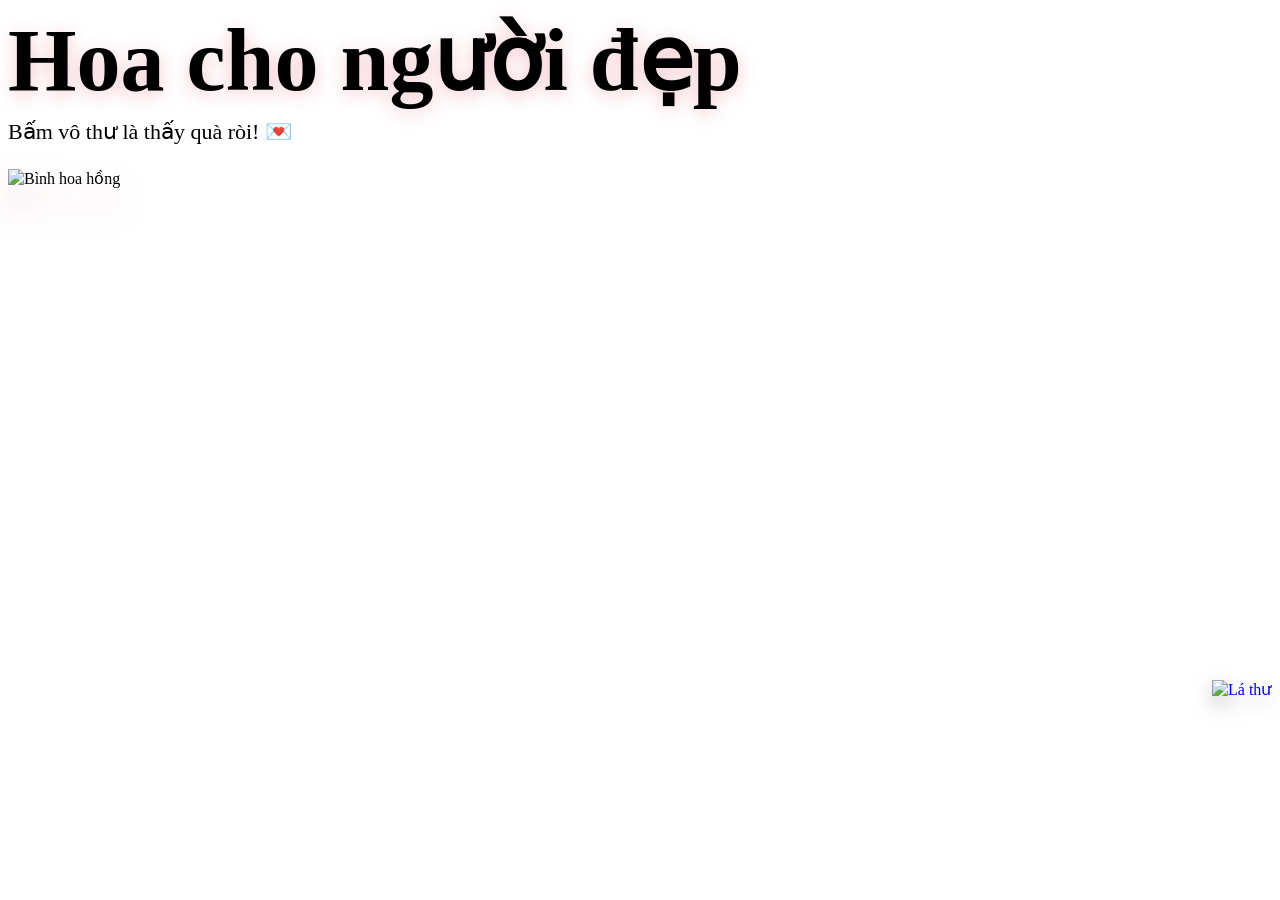
==== dongy.html @ 9c604b26 "Add files via upload" ====
<!DOCTYPE html>
<html lang="vi">
<head>
    <meta charset="UTF-8">
    <meta name="viewport" content="width=device-width, initial-scale=1.0">
    <title>Đồng ý</title>
    <link rel="preconnect" href="https://fonts.googleapis.com">
    <link rel="preconnect" href="https://fonts.gstatic.com" crossorigin>
    <link href="https://fonts.googleapis.com/css2?family=Be+Vietnam+Pro:wght@400;500;600&family=Dancing+Script:wght@600;700&display=swap" rel="stylesheet">
    <link rel="stylesheet" href="css folder/shared.css">
    <style>
        .title{
            font-family: var(--font-script);
            color: var(--rose);
            font-size: clamp(46px, 10vw, 88px);
            margin: 0;
            text-shadow: 0 4px 18px rgba(214, 41, 62, 0.25);
        }
        .click{
            font-weight: 500;
            font-size: clamp(16px, 3vw, 22px);
            margin: 8px 0 0;
        }

        .stage{ position: relative; margin-top: 24px; }

        /* Bình hoa mọc lên rồi đung đưa nhẹ */
        .flower{
            display: block;
            width: auto;
            height: min(58vh, 520px);
            transform-origin: bottom center;
            filter: drop-shadow(0 18px 18px rgba(155, 28, 49, 0.28));
            animation: grow 1.3s cubic-bezier(.2,1.3,.4,1) 0.5s both,
                       sway 4.5s ease-in-out 1.8s infinite;
        }
        @keyframes grow{
            from{ opacity: 0; transform: scale(0.2) translateY(60px); }
            to{ opacity: 1; transform: scale(1) translateY(0); }
        }
        @keyframes sway{
            0%,100%{ transform: rotate(-1.8deg); }
            50%{ transform: rotate(1.8deg); }
        }

        /* Lá thư nảy lên đập đập, hover thì bay lên */
        .envelop{
            position: absolute;
            bottom: -10px;
            right: -50px;
            width: 110px;
            cursor: pointer;
            filter: drop-shadow(0 8px 10px rgba(0,0,0,0.25));
            animation: pop 0.8s cubic-bezier(.2,1.6,.4,1) 1.6s both,
                       beat 1.1s ease-in-out 2.4s infinite;
            transition: transform 0.3s;
        }
        .envelop:hover{ animation-play-state: paused; transform: translateY(-10px) rotate(-8deg) scale(1.15); }
        @keyframes pop{
            from{ opacity: 0; transform: scale(0) rotate(-40deg); }
            to{ opacity: 1; transform: scale(1) rotate(0); }
        }
        @keyframes beat{
            0%,100%{ transform: scale(1); }
            50%{ transform: scale(1.12); }
        }
        @media (max-width: 520px){ .envelop{ right: -20px; width: 90px; } }
    </style>
</head>
<body>
    <h1 class="title reveal" style="--i:0">Hoa cho người đẹp</h1>
    <h2 class="click reveal" style="--i:1">Bấm vô thư là thấy quà ròi! 💌</h2>
    <div class="stage">
        <img class="flower" src="img/hoa-hong-800x1280.png" alt="Bình hoa hồng">
        <a href="thu.html">
            <img class="envelop" src="img/la-thu-182x147.png" alt="Lá thư">
        </a>
    </div>
    <script src="js/shared.js"></script>
</body>
</html>
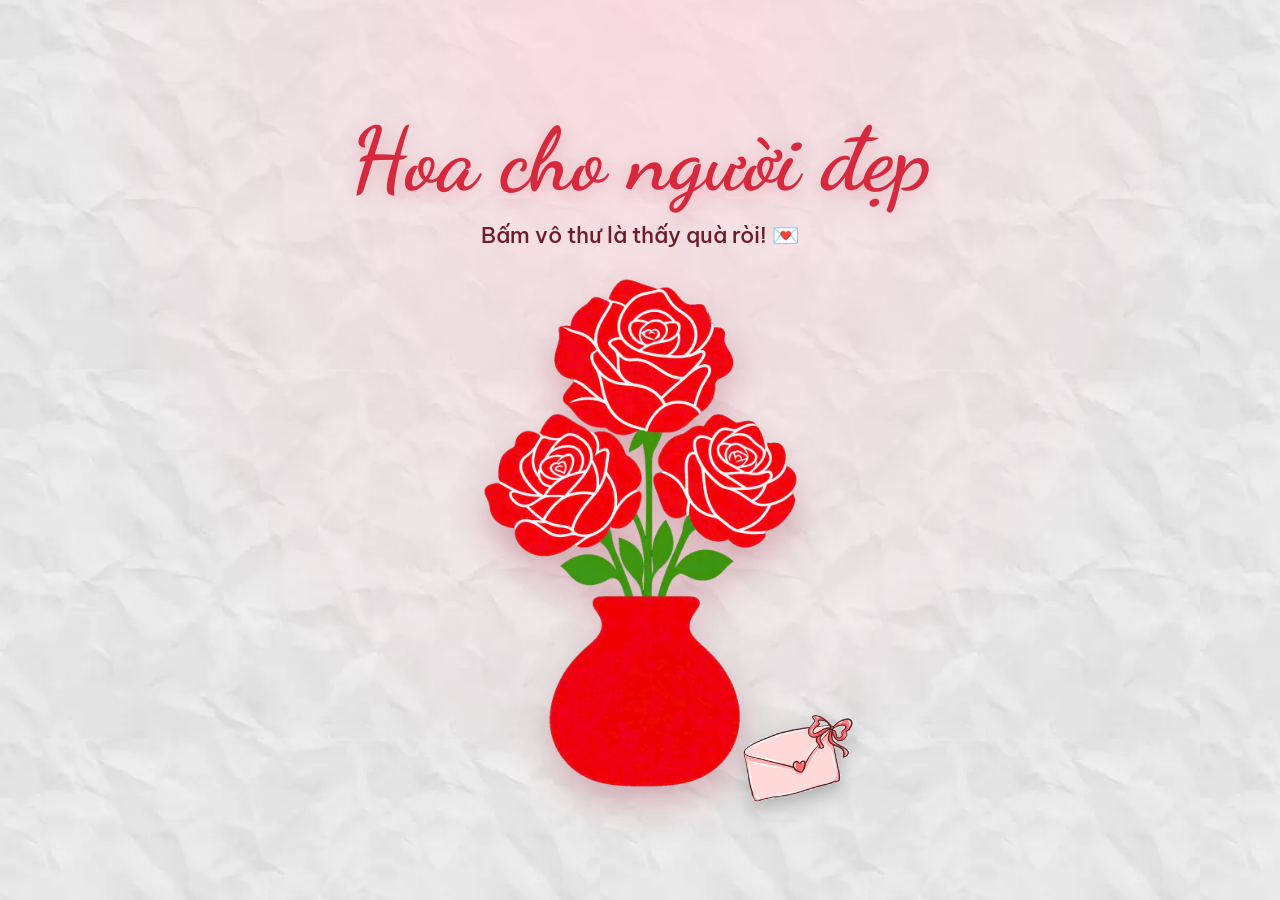
==== commit 806e5cf8: "Add files via upload" ====
--- a/dongy.html
+++ b/dongy.html
@@ -7,7 +7,7 @@
     <link rel="preconnect" href="https://fonts.googleapis.com">
     <link rel="preconnect" href="https://fonts.gstatic.com" crossorigin>
     <link href="https://fonts.googleapis.com/css2?family=Be+Vietnam+Pro:wght@400;500;600&family=Dancing+Script:wght@600;700&display=swap" rel="stylesheet">
-    <link rel="stylesheet" href="css folder/shared.css">
+    <link rel="stylesheet" href="shared.css">
     <style>
         .title{
             font-family: var(--font-script);
@@ -71,11 +71,11 @@
     <h1 class="title reveal" style="--i:0">Hoa cho người đẹp</h1>
     <h2 class="click reveal" style="--i:1">Bấm vô thư là thấy quà ròi! 💌</h2>
     <div class="stage">
-        <img class="flower" src="img/hoa-hong-800x1280.png" alt="Bình hoa hồng">
+        <img class="flower" src="hoa-hong-800x1280.png" alt="Bình hoa hồng">
         <a href="thu.html">
-            <img class="envelop" src="img/la-thu-182x147.png" alt="Lá thư">
+            <img class="envelop" src="la-thu-182x147.png" alt="Lá thư">
         </a>
     </div>
-    <script src="js/shared.js"></script>
+    <script src="shared.js"></script>
 </body>
 </html>
--- a/shared.css
+++ b/shared.css
@@ -0,0 +1,122 @@
+/* ============ BẢNG MÀU & FONT DÙNG CHUNG ============ */
+:root{
+    --rose: #d6293e;          /* đỏ hoa hồng (khớp với bình hoa) */
+    --rose-deep: #9b1c31;     /* đỏ đậm cho chữ */
+    --rose-soft: #ffe3e6;     /* hồng nhạt */
+    --cream: #fff8f3;
+    --text: #6b1d2a;
+    --shadow: 0 10px 30px rgba(155, 28, 49, 0.25);
+
+    --font-script: 'Dancing Script', 'Brush Script MT', cursive;  /* chữ viết tay, có dấu tiếng Việt */
+    --font-body: 'Be Vietnam Pro', 'Segoe UI', Roboto, sans-serif;
+}
+
+*{ box-sizing: border-box; }
+
+html{ height: 100%; }
+
+body{
+    margin: 0;
+    min-height: 100vh;
+    /* ảnh nằm cùng thư mục với file css */
+    background:
+        radial-gradient(ellipse at 50% 0%, rgba(255, 214, 220, 0.75), transparent 65%),
+        url('360_F_1177994804_5WA030b6zEdzSojxm7mMrsfIBlg4DNAS.webp');
+    background-size: cover, 600px auto;
+    background-attachment: fixed;
+    display: flex;
+    justify-content: center;
+    align-items: center;
+    flex-direction: column;
+    text-align: center;
+    padding: 32px 20px;
+    font-family: var(--font-body);
+    color: var(--text);
+    overflow-x: hidden;
+}
+
+/* ============ CHUYỂN TRANG ============ */
+body{ animation: pageIn 0.8s cubic-bezier(.2,.7,.2,1) both; }
+body.leaving{ animation: pageOut 0.45s ease-in both; pointer-events: none; }
+
+@keyframes pageIn{
+    from{ opacity: 0; transform: translateY(24px) scale(0.98); filter: blur(6px); }
+    to{ opacity: 1; transform: none; filter: blur(0); }
+}
+@keyframes pageOut{
+    to{ opacity: 0; transform: translateY(-20px) scale(1.02); filter: blur(6px); }
+}
+
+/* ============ HIỆU ỨNG HIỆN DẦN TỪNG DÒNG ============ */
+.reveal{
+    opacity: 0;
+    animation: rise 0.9s cubic-bezier(.2,.7,.2,1) forwards;
+    animation-delay: calc(var(--i, 0) * 0.25s + 0.25s);
+}
+@keyframes rise{
+    from{ opacity: 0; transform: translateY(26px); }
+    to{ opacity: 1; transform: translateY(0); }
+}
+
+/* ============ TIM / CÁNH HOA RƠI ============ */
+.petals{
+    position: fixed;
+    inset: 0;
+    pointer-events: none;
+    overflow: hidden;
+    z-index: 0;
+}
+.petal{
+    position: absolute;
+    top: -40px;
+    color: var(--rose);
+    opacity: 0;
+    animation: fall linear infinite;
+    user-select: none;
+}
+@keyframes fall{
+    0%  { transform: translate3d(0, -10vh, 0) rotate(0deg); opacity: 0; }
+    10% { opacity: 0.55; }
+    90% { opacity: 0.45; }
+    100%{ transform: translate3d(var(--drift, 40px), 110vh, 0) rotate(360deg); opacity: 0; }
+}
+
+body > *:not(.petals){ position: relative; z-index: 1; }
+
+/* ============ NÚT BẤM ============ */
+.btn{
+    font-family: var(--font-body);
+    font-weight: 600;
+    font-size: 18px;
+    min-width: 190px;
+    padding: 18px 28px;
+    border: none;
+    border-radius: 999px;
+    cursor: pointer;
+    background: linear-gradient(135deg, #ee4b5f, var(--rose) 60%, var(--rose-deep));
+    color: #fff;
+    box-shadow: var(--shadow);
+    transition: transform 0.3s cubic-bezier(.3,1.6,.5,1), box-shadow 0.3s;
+}
+.btn:hover{ transform: translateY(-4px) scale(1.07); box-shadow: 0 16px 34px rgba(155, 28, 49, 0.35); }
+.btn:active{ transform: scale(0.96); }
+.btn.ghost{
+    background: #fff;
+    color: var(--rose);
+    border: 2px solid var(--rose);
+    box-shadow: none;
+}
+
+.btn-row{
+    display: flex;
+    flex-wrap: wrap;
+    justify-content: center;
+    gap: 20px;
+    margin-top: 28px;
+}
+.btn-row a{ text-decoration: none; }
+
+@media (prefers-reduced-motion: reduce){
+    *{ animation-duration: 0.01ms !important; animation-delay: 0s !important; }
+    .petals{ display: none; }
+}
